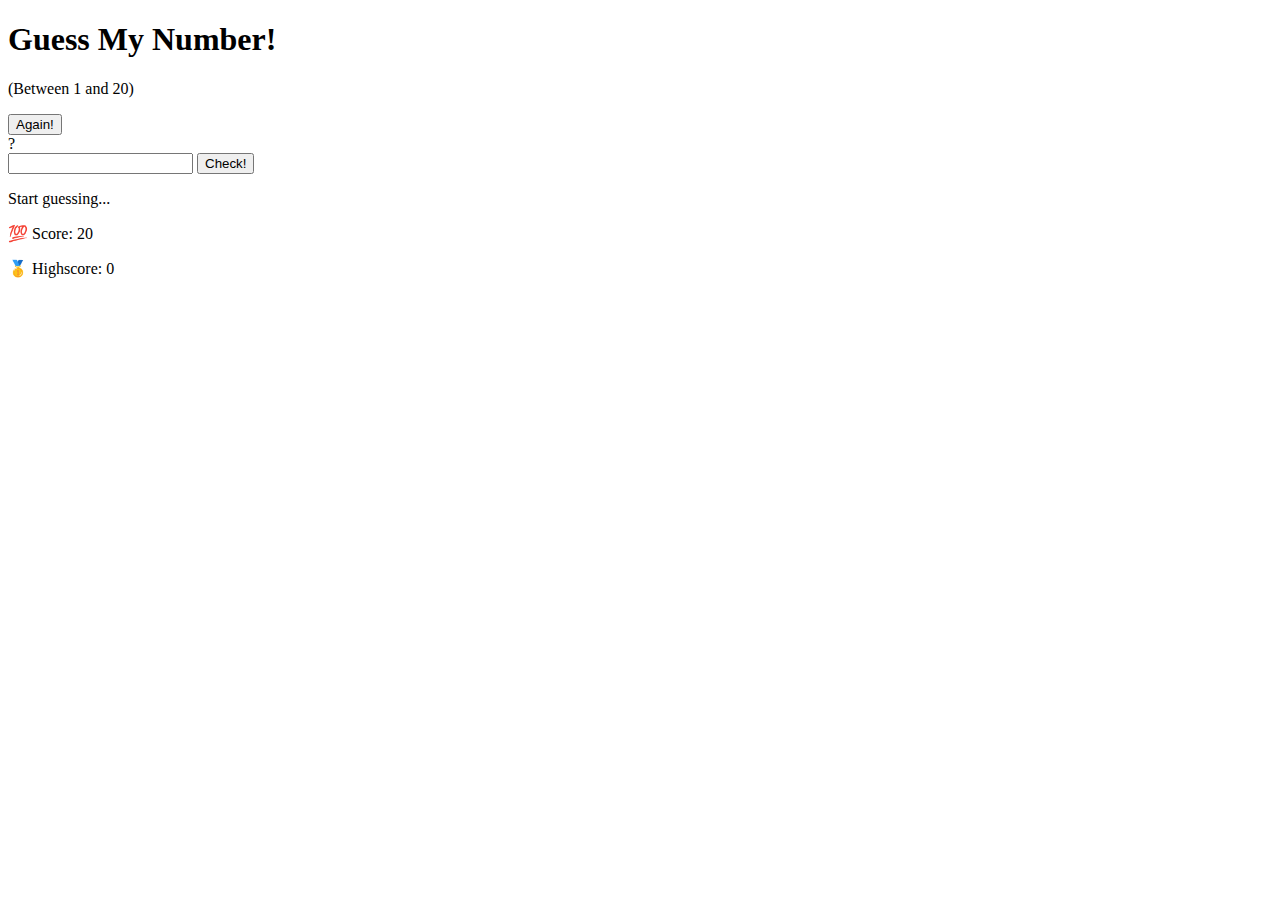
==== Guess A Number/index.html @ 418be388 "Create index.html" ====
<!DOCTYPE html>
<html lang="en">
  <head>
    <meta charset="UTF-8" />
    <meta name="viewport" content="width=device-width, initial-scale=1.0" />
    <meta http-equiv="X-UA-Compatible" content="ie=edge" />
    <link rel="stylesheet" href="style.css" />
    <title>Guess My Number!</title>
  </head>
  <body>
    <header>
      <h1>Guess My Number!</h1>
      <p class="between">(Between 1 and 20)</p>
      <button class="btn again">Again!</button>
      <div class="number">?</div>
    </header>
    <main>
      <section class="left">
        <input type="number" class="guess" />
        <button class="btn check">Check!</button>
      </section>
      <section class="right">
        <p class="message">Start guessing...</p>
        <p class="label-score">💯 Score: <span class="score">20</span></p>
        <p class="label-highscore">
          🥇 Highscore: <span class="highscore">0</span>
        </p>
      </section>
    </main>
    <script src="script.js"></script>
  </body>
</html>
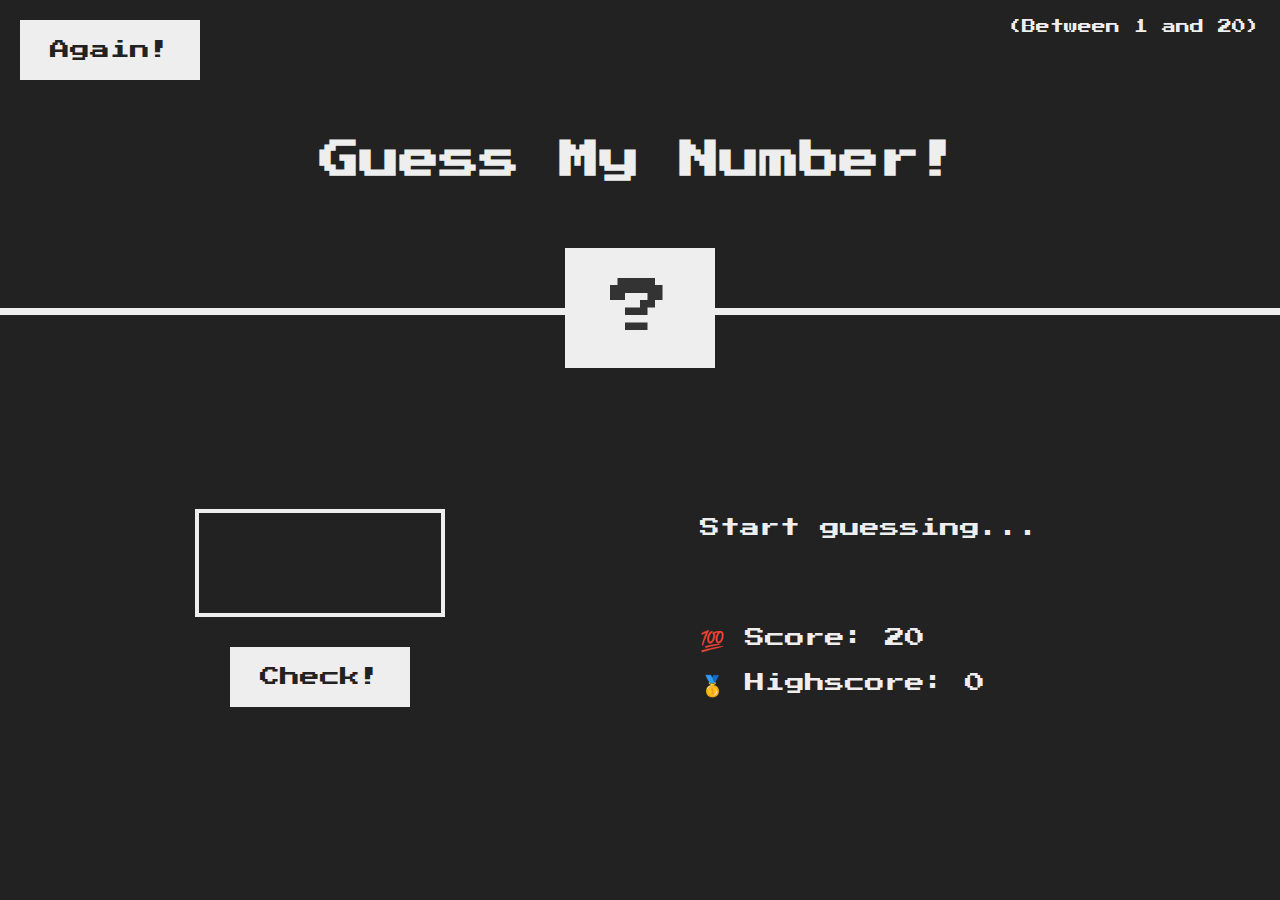
==== commit 42594d2e: "Add files via upload" ====
--- a/Guess A Number/index.html
+++ b/Guess A Number/index.html
@@ -1,32 +1,32 @@
-<!DOCTYPE html>
-<html lang="en">
-  <head>
-    <meta charset="UTF-8" />
-    <meta name="viewport" content="width=device-width, initial-scale=1.0" />
-    <meta http-equiv="X-UA-Compatible" content="ie=edge" />
-    <link rel="stylesheet" href="style.css" />
-    <title>Guess My Number!</title>
-  </head>
-  <body>
-    <header>
-      <h1>Guess My Number!</h1>
-      <p class="between">(Between 1 and 20)</p>
-      <button class="btn again">Again!</button>
-      <div class="number">?</div>
-    </header>
-    <main>
-      <section class="left">
-        <input type="number" class="guess" />
-        <button class="btn check">Check!</button>
-      </section>
-      <section class="right">
-        <p class="message">Start guessing...</p>
-        <p class="label-score">💯 Score: <span class="score">20</span></p>
-        <p class="label-highscore">
-          🥇 Highscore: <span class="highscore">0</span>
-        </p>
-      </section>
-    </main>
-    <script src="script.js"></script>
-  </body>
-</html>
+<!DOCTYPE html>
+<html lang="en">
+  <head>
+    <meta charset="UTF-8" />
+    <meta name="viewport" content="width=device-width, initial-scale=1.0" />
+    <meta http-equiv="X-UA-Compatible" content="ie=edge" />
+    <link rel="stylesheet" href="style.css" />
+    <title>Guess My Number!</title>
+  </head>
+  <body>
+    <header>
+      <h1>Guess My Number!</h1>
+      <p class="between">(Between 1 and 20)</p>
+      <button class="btn again">Again!</button>
+      <div class="number">?</div>
+    </header>
+    <main>
+      <section class="left">
+        <input type="number" class="guess" />
+        <button class="btn check">Check!</button>
+      </section>
+      <section class="right">
+        <p class="message">Start guessing...</p>
+        <p class="label-score">💯 Score: <span class="score">20</span></p>
+        <p class="label-highscore">
+          🥇 Highscore: <span class="highscore">0</span>
+        </p>
+      </section>
+    </main>
+    <script src="script.js"></script>
+  </body>
+</html>
--- a/Guess A Number/style.css
+++ b/Guess A Number/style.css
@@ -0,0 +1,119 @@
+@import url('https://fonts.googleapis.com/css?family=Press+Start+2P&display=swap');
+
+* {
+  margin: 0;
+  padding: 0;
+  box-sizing: inherit;
+}
+
+html {
+  font-size: 62.5%;
+  box-sizing: border-box;
+}
+
+body {
+  font-family: 'Press Start 2P', sans-serif;
+  color: #eee;
+  background-color: #222;
+  /* background-color: #60b347; */
+}
+
+/* LAYOUT */
+header {
+  position: relative;
+  height: 35vh;
+  border-bottom: 7px solid #eee;
+}
+
+main {
+  height: 65vh;
+  color: #eee;
+  display: flex;
+  align-items: center;
+  justify-content: space-around;
+}
+
+.left {
+  width: 52rem;
+  display: flex;
+  flex-direction: column;
+  align-items: center;
+}
+
+.right {
+  width: 52rem;
+  font-size: 2rem;
+}
+
+/* ELEMENTS STYLE */
+h1 {
+  font-size: 4rem;
+  text-align: center;
+  position: absolute;
+  width: 100%;
+  top: 52%;
+  left: 50%;
+  transform: translate(-50%, -50%);
+}
+
+.number {
+  background: #eee;
+  color: #333;
+  font-size: 6rem;
+  width: 15rem;
+  padding: 3rem 0rem;
+  text-align: center;
+  position: absolute;
+  bottom: 0;
+  left: 50%;
+  transform: translate(-50%, 50%);
+}
+
+.between {
+  font-size: 1.4rem;
+  position: absolute;
+  top: 2rem;
+  right: 2rem;
+}
+
+.again {
+  position: absolute;
+  top: 2rem;
+  left: 2rem;
+}
+
+.guess {
+  background: none;
+  border: 4px solid #eee;
+  font-family: inherit;
+  color: inherit;
+  font-size: 5rem;
+  padding: 2.5rem;
+  width: 25rem;
+  text-align: center;
+  display: block;
+  margin-bottom: 3rem;
+}
+
+.btn {
+  border: none;
+  background-color: #eee;
+  color: #222;
+  font-size: 2rem;
+  font-family: inherit;
+  padding: 2rem 3rem;
+  cursor: pointer;
+}
+
+.btn:hover {
+  background-color: #ccc;
+}
+
+.message {
+  margin-bottom: 8rem;
+  height: 3rem;
+}
+
+.label-score {
+  margin-bottom: 2rem;
+}
